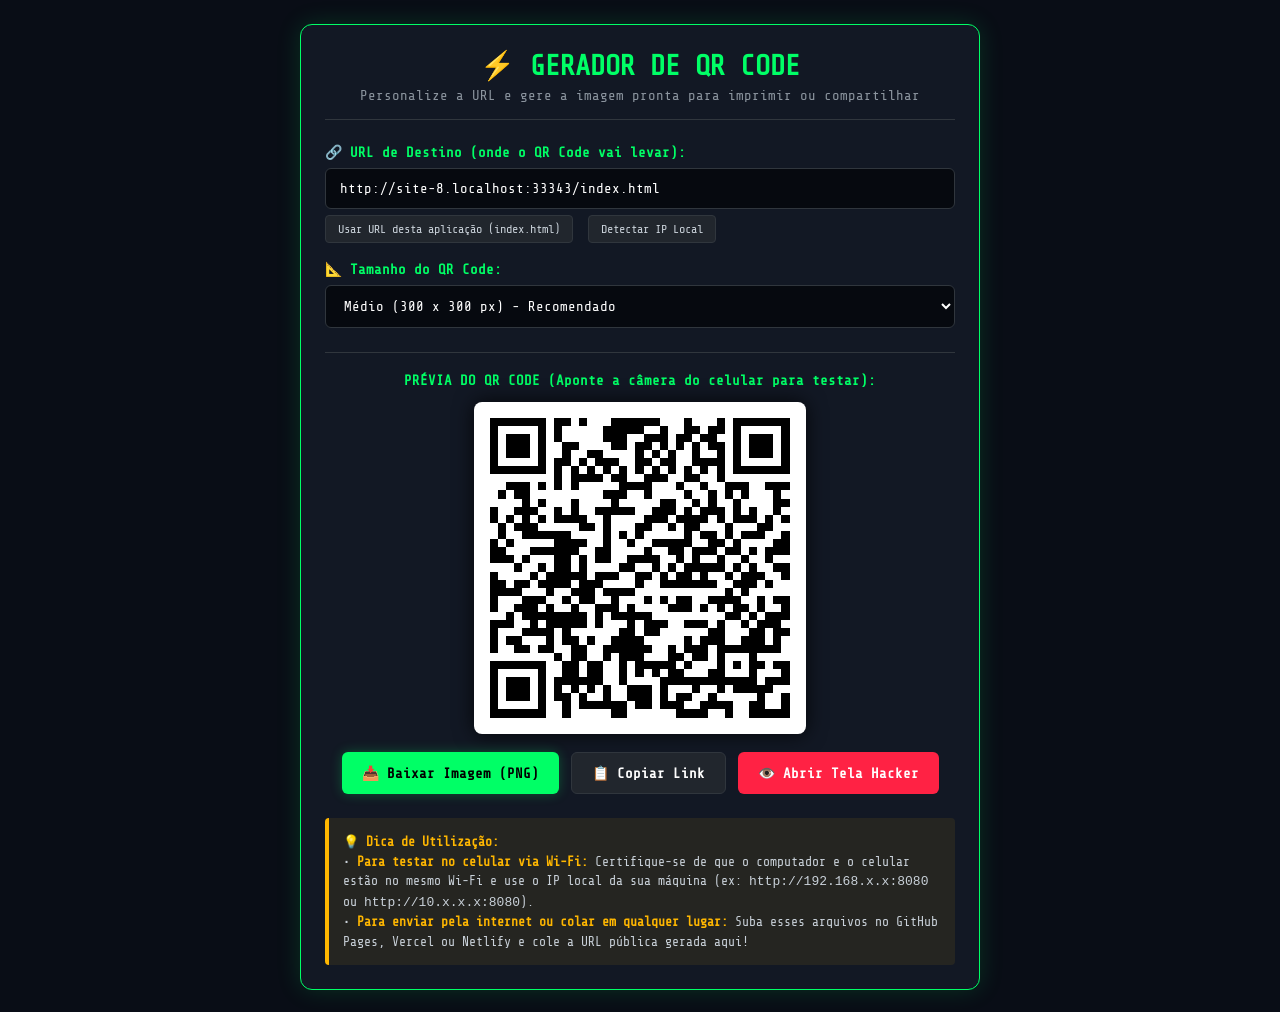
==== generator.html @ 30eef76b "feat: site 'Você foi hackeado!' com QR code e deploy para GitHub Pages" ====
<!DOCTYPE html>
<html lang="pt-BR">
<head>
  <meta charset="UTF-8">
  <meta name="viewport" content="width=device-width, initial-scale=1.0">
  <title>Gerador de QR Code - "Você foi hackeado!"</title>
  <link rel="preconnect" href="https://fonts.googleapis.com">
  <link rel="preconnect" href="https://fonts.gstatic.com" crossorigin>
  <link href="https://fonts.googleapis.com/css2?family=Fira+Code:wght@400;600;700&family=Share+Tech+Mono&display=swap" rel="stylesheet">
  <style>
    :root {
      --bg-dark: #090d16;
      --bg-card: #121824;
      --matrix-green: #00ff66;
      --alert-red: #ff2244;
      --alert-yellow: #ffb700;
      --text-main: #f0f6fc;
      --text-muted: #8b949e;
      --border: #30363d;
      --font-mono: 'Share Tech Mono', 'Fira Code', monospace;
    }

    * {
      box-sizing: border-box;
      margin: 0;
      padding: 0;
    }

    body {
      background: var(--bg-dark);
      color: var(--text-main);
      font-family: var(--font-mono);
      min-height: 100vh;
      display: flex;
      flex-direction: column;
      align-items: center;
      padding: 24px 16px;
    }

    .container {
      max-width: 680px;
      width: 100%;
      background: var(--bg-card);
      border: 1px solid var(--matrix-green);
      border-radius: 12px;
      padding: 24px;
      box-shadow: 0 0 25px rgba(0, 255, 102, 0.15);
    }

    header {
      text-align: center;
      margin-bottom: 24px;
      border-bottom: 1px solid var(--border);
      padding-bottom: 16px;
    }

    h1 {
      color: var(--matrix-green);
      font-size: clamp(22px, 5vw, 28px);
      margin-bottom: 6px;
    }

    .subtitle {
      color: var(--text-muted);
      font-size: 14px;
    }

    .form-group {
      margin-bottom: 18px;
    }

    label {
      display: block;
      margin-bottom: 8px;
      font-weight: 600;
      font-size: 14px;
      color: var(--matrix-green);
    }

    .input-row {
      display: flex;
      gap: 10px;
    }

    input[type="text"], select {
      width: 100%;
      padding: 12px 14px;
      background: #06090f;
      border: 1px solid var(--border);
      border-radius: 6px;
      color: #fff;
      font-family: var(--font-mono);
      font-size: 14px;
      outline: none;
      transition: border-color 0.2s;
    }

    input[type="text"]:focus, select:focus {
      border-color: var(--matrix-green);
      box-shadow: 0 0 8px rgba(0, 255, 102, 0.25);
    }

    .quick-btn {
      background: #21262d;
      border: 1px solid var(--border);
      color: #c9d1d9;
      padding: 6px 12px;
      border-radius: 4px;
      font-family: var(--font-mono);
      font-size: 12px;
      cursor: pointer;
      margin-top: 6px;
      margin-right: 6px;
      transition: all 0.2s;
    }

    .quick-btn:hover {
      background: var(--border);
      color: #fff;
    }

    .preview-section {
      margin-top: 24px;
      padding-top: 20px;
      border-top: 1px solid var(--border);
      display: flex;
      flex-direction: column;
      align-items: center;
      text-align: center;
    }

    #qrcode-container {
      background: #ffffff;
      padding: 16px;
      border-radius: 8px;
      display: inline-block;
      margin-bottom: 18px;
      box-shadow: 0 0 20px rgba(0, 0, 0, 0.8);
      min-width: 232px;
      min-height: 232px;
      display: flex;
      align-items: center;
      justify-content: center;
    }

    .btn-group {
      display: flex;
      gap: 12px;
      flex-wrap: wrap;
      justify-content: center;
      width: 100%;
    }

    .btn {
      padding: 12px 20px;
      border-radius: 6px;
      font-family: var(--font-mono);
      font-size: 14px;
      font-weight: 700;
      cursor: pointer;
      text-decoration: none;
      display: inline-flex;
      align-items: center;
      justify-content: center;
      gap: 8px;
      transition: all 0.2s;
      border: none;
    }

    .btn-primary {
      background: var(--matrix-green);
      color: #000;
      box-shadow: 0 0 12px rgba(0, 255, 102, 0.25);
    }

    .btn-primary:hover {
      background: #33ff88;
      transform: translateY(-2px);
    }

    .btn-secondary {
      background: #21262d;
      color: #fff;
      border: 1px solid var(--border);
    }

    .btn-secondary:hover {
      background: #30363d;
    }

    .btn-danger {
      background: var(--alert-red);
      color: #fff;
    }

    .btn-danger:hover {
      background: #ff4466;
    }

    .info-callout {
      margin-top: 24px;
      background: rgba(255, 183, 0, 0.08);
      border-left: 4px solid var(--alert-yellow);
      padding: 14px;
      border-radius: 4px;
      font-size: 13px;
      line-height: 1.5;
      color: #c9d1d9;
    }

    .info-callout strong {
      color: var(--alert-yellow);
    }

    .copied-toast {
      position: fixed;
      bottom: 20px;
      background: var(--matrix-green);
      color: #000;
      padding: 10px 20px;
      border-radius: 6px;
      font-weight: 700;
      box-shadow: 0 0 15px rgba(0, 255, 102, 0.5);
      opacity: 0;
      transition: opacity 0.3s ease;
      pointer-events: none;
      z-index: 1000;
    }

    .copied-toast.show {
      opacity: 1;
    }
  </style>
</head>
<body>
  <div class="container">
    <header>
      <h1>⚡ GERADOR DE QR CODE</h1>
      <p class="subtitle">Personalize a URL e gere a imagem pronta para imprimir ou compartilhar</p>
    </header>

    <div class="form-group">
      <label for="url-input">🔗 URL de Destino (onde o QR Code vai levar):</label>
      <input type="text" id="url-input" placeholder="Ex: http://192.168.1.15:8080 ou https://meu-site.github.io">
      <div>
        <button class="quick-btn" id="btn-use-origin">Usar URL desta aplicação (index.html)</button>
        <button class="quick-btn" id="btn-use-localip">Detectar IP Local</button>
      </div>
    </div>

    <div class="form-group">
      <label for="qr-size">📐 Tamanho do QR Code:</label>
      <select id="qr-size">
        <option value="200">Pequeno (200 x 200 px)</option>
        <option value="300" selected>Médio (300 x 300 px) - Recomendado</option>
        <option value="500">Grande (500 x 500 px) - Ideal para impressão</option>
      </select>
    </div>

    <div class="preview-section">
      <label style="margin-bottom: 14px;">PRÉVIA DO QR CODE (Aponte a câmera do celular para testar):</label>
      <div id="qrcode-container"></div>

      <div class="btn-group">
        <button id="btn-download" class="btn btn-primary">📥 Baixar Imagem (PNG)</button>
        <button id="btn-copy" class="btn btn-secondary">📋 Copiar Link</button>
        <a id="btn-test" href="index.html" target="_blank" class="btn btn-danger">👁️ Abrir Tela Hacker</a>
      </div>
    </div>

    <div class="info-callout">
      <strong>💡 Dica de Utilização:</strong>
      <br>• <strong>Para testar no celular via Wi-Fi:</strong> Certifique-se de que o computador e o celular estão no mesmo Wi-Fi e use o IP local da sua máquina (ex: <code>http://192.168.x.x:8080</code> ou <code>http://10.x.x.x:8080</code>).
      <br>• <strong>Para enviar pela internet ou colar em qualquer lugar:</strong> Suba esses arquivos no GitHub Pages, Vercel ou Netlify e cole a URL pública gerada aqui!
    </div>
  </div>

  <div id="toast" class="copied-toast">Link copiado com sucesso!</div>

  <script src="qrcode.min.js"></script>
  <script>
    const urlInput = document.getElementById('url-input');
    const qrSizeSelect = document.getElementById('qr-size');
    const qrContainer = document.getElementById('qrcode-container');
    const btnDownload = document.getElementById('btn-download');
    const btnCopy = document.getElementById('btn-copy');
    const btnUseOrigin = document.getElementById('btn-use-origin');
    const btnUseLocalIp = document.getElementById('btn-use-localip');
    const toast = document.getElementById('toast');

    let qrCodeInstance = null;

    // Detectar URL padrão
    function getInitialUrl() {
      const currentUrl = window.location.href;
      if (currentUrl.includes('generator.html')) {
        return currentUrl.replace('generator.html', 'index.html');
      }
      return window.location.origin + '/index.html';
    }

    function renderQR() {
      let targetUrl = urlInput.value.trim();
      if (!targetUrl) {
        targetUrl = getInitialUrl();
        urlInput.value = targetUrl;
      }

      const size = parseInt(qrSizeSelect.value, 10) || 300;

      qrContainer.innerHTML = '';
      qrCodeInstance = new QRCode(qrContainer, {
        text: targetUrl,
        width: size,
        height: size,
        colorDark: "#000000",
        colorLight: "#ffffff",
        correctLevel: QRCode.CorrectLevel.H
      });
    }

    urlInput.value = getInitialUrl();
    renderQR();

    urlInput.addEventListener('input', renderQR);
    qrSizeSelect.addEventListener('change', renderQR);

    btnUseOrigin.addEventListener('click', () => {
      urlInput.value = getInitialUrl();
      renderQR();
    });

    btnUseLocalIp.addEventListener('click', () => {
      // Se estiver rodando via server.py, o script Python expõe o IP no console
      const currentPort = window.location.port || '8080';
      const promptIp = prompt("Digite ou confirme o seu IP local (ex: 192.168.1.15 ou 10.1.33.166):", window.location.hostname !== 'localhost' ? window.location.hostname : '192.168.1.100');
      if (promptIp) {
        urlInput.value = `http://${promptIp}:${currentPort}/index.html`;
        renderQR();
      }
    });

    // Download do QR Code em PNG
    btnDownload.addEventListener('click', () => {
      const img = qrContainer.querySelector('img');
      const canvas = qrContainer.querySelector('canvas');

      let downloadUrl = '';
      if (img && img.src) {
        downloadUrl = img.src;
      } else if (canvas) {
        downloadUrl = canvas.toDataURL('image/png');
      }

      if (downloadUrl) {
        const a = document.createElement('a');
        a.href = downloadUrl;
        a.download = 'qrcode-voce-foi-hackeado.png';
        document.body.appendChild(a);
        a.click();
        document.body.removeChild(a);
      } else {
        alert('Aguarde o QR Code carregar completamente para baixar.');
      }
    });

    // Copiar link para área de transferência
    btnCopy.addEventListener('click', () => {
      navigator.clipboard.writeText(urlInput.value.trim()).then(() => {
        toast.classList.add('show');
        setTimeout(() => toast.classList.remove('show'), 2000);
      });
    });
  </script>
</body>
</html>
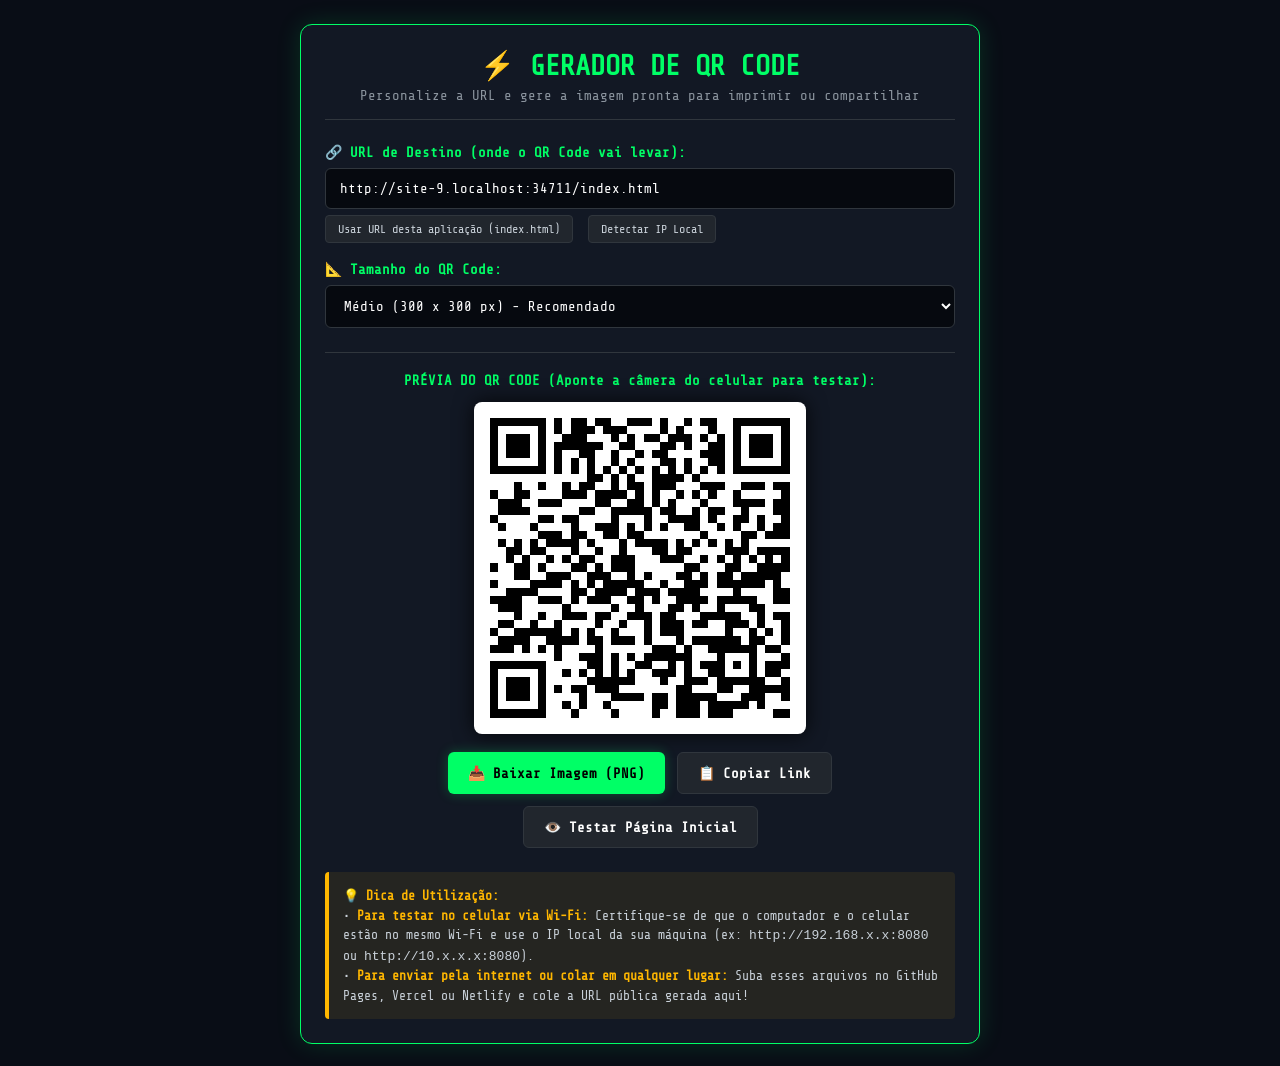
==== commit 1052fc3b: "v13" ====
--- a/generator.html
+++ b/generator.html
@@ -3,7 +3,7 @@
 <head>
   <meta charset="UTF-8">
   <meta name="viewport" content="width=device-width, initial-scale=1.0">
-  <title>Gerador de QR Code - "Você foi hackeado!"</title>
+  <title>Gerador de QR Code - Demonstração FECART Cibersegurança</title>
   <link rel="preconnect" href="https://fonts.googleapis.com">
   <link rel="preconnect" href="https://fonts.gstatic.com" crossorigin>
   <link href="https://fonts.googleapis.com/css2?family=Fira+Code:wght@400;600;700&family=Share+Tech+Mono&display=swap" rel="stylesheet">
@@ -264,7 +264,7 @@
       <div class="btn-group">
         <button id="btn-download" class="btn btn-primary">📥 Baixar Imagem (PNG)</button>
         <button id="btn-copy" class="btn btn-secondary">📋 Copiar Link</button>
-        <a id="btn-test" href="index.html" target="_blank" class="btn btn-danger">👁️ Abrir Tela Hacker</a>
+        <a id="btn-test" href="index.html" target="_blank" class="btn btn-secondary">👁️ Testar Página Inicial</a>
       </div>
     </div>
 
@@ -355,7 +355,7 @@
       if (downloadUrl) {
         const a = document.createElement('a');
         a.href = downloadUrl;
-        a.download = 'qrcode-voce-foi-hackeado.png';
+        a.download = 'qrcode-fecart-wifi.png';
         document.body.appendChild(a);
         a.click();
         document.body.removeChild(a);
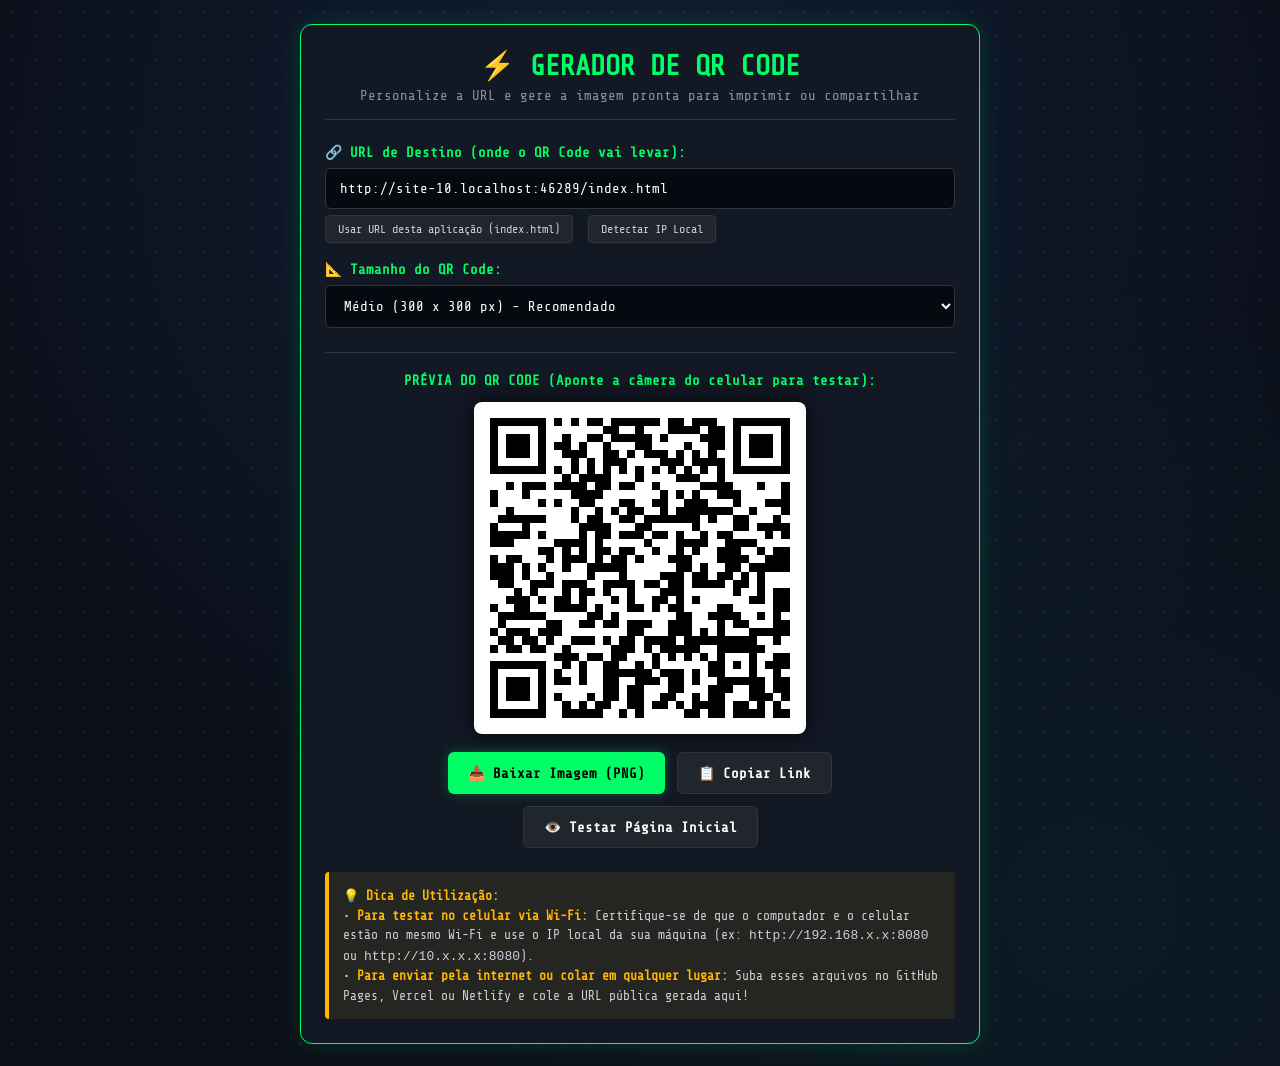
==== commit 41920674: "v14" ====
--- a/generator.html
+++ b/generator.html
@@ -27,7 +27,12 @@
     }
 
     body {
-      background: var(--bg-dark);
+      background-color: #0b0f19;
+      background-image: 
+        radial-gradient(circle at 50% 15%, rgba(56, 139, 253, 0.12) 0%, transparent 65%),
+        radial-gradient(circle at 85% 85%, rgba(0, 240, 255, 0.05) 0%, transparent 45%),
+        radial-gradient(rgba(255, 255, 255, 0.08) 1.2px, transparent 1.2px);
+      background-size: 100% 100%, 100% 100%, 24px 24px;
       color: var(--text-main);
       font-family: var(--font-mono);
       min-height: 100vh;
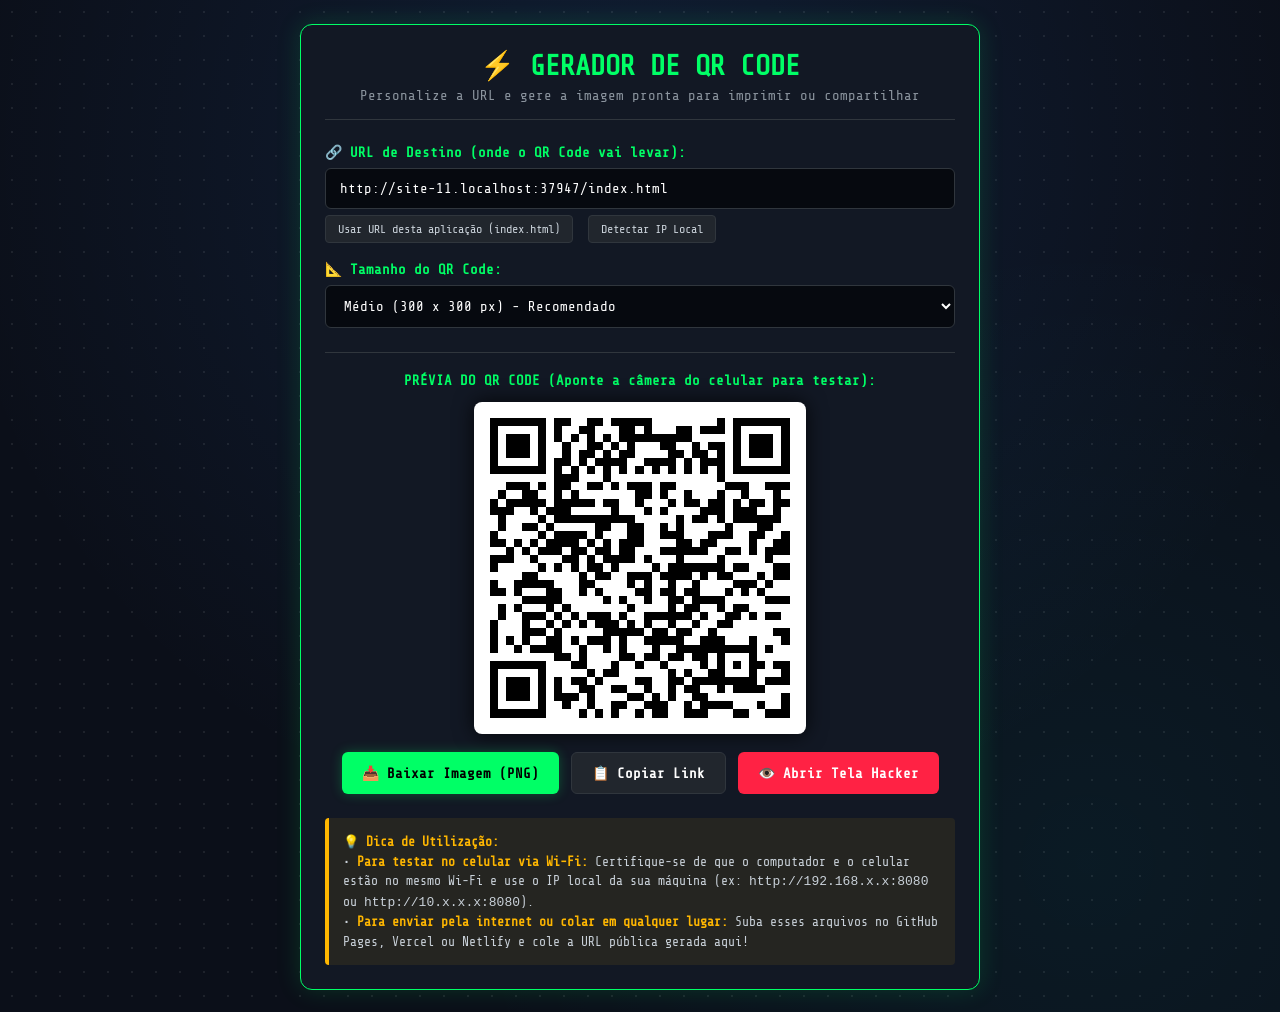
==== commit 827000fe: "v16" ====
--- a/generator.html
+++ b/generator.html
@@ -3,7 +3,7 @@
 <head>
   <meta charset="UTF-8">
   <meta name="viewport" content="width=device-width, initial-scale=1.0">
-  <title>Gerador de QR Code - Demonstração FECART Cibersegurança</title>
+  <title>Gerador de QR Code - "Você foi hackeado!"</title>
   <link rel="preconnect" href="https://fonts.googleapis.com">
   <link rel="preconnect" href="https://fonts.gstatic.com" crossorigin>
   <link href="https://fonts.googleapis.com/css2?family=Fira+Code:wght@400;600;700&family=Share+Tech+Mono&display=swap" rel="stylesheet">
@@ -269,7 +269,7 @@
       <div class="btn-group">
         <button id="btn-download" class="btn btn-primary">📥 Baixar Imagem (PNG)</button>
         <button id="btn-copy" class="btn btn-secondary">📋 Copiar Link</button>
-        <a id="btn-test" href="index.html" target="_blank" class="btn btn-secondary">👁️ Testar Página Inicial</a>
+        <a id="btn-test" href="index.html" target="_blank" class="btn btn-danger">👁️ Abrir Tela Hacker</a>
       </div>
     </div>
 
@@ -360,7 +360,7 @@
       if (downloadUrl) {
         const a = document.createElement('a');
         a.href = downloadUrl;
-        a.download = 'qrcode-fecart-wifi.png';
+        a.download = 'qrcode-voce-foi-hackeado.png';
         document.body.appendChild(a);
         a.click();
         document.body.removeChild(a);
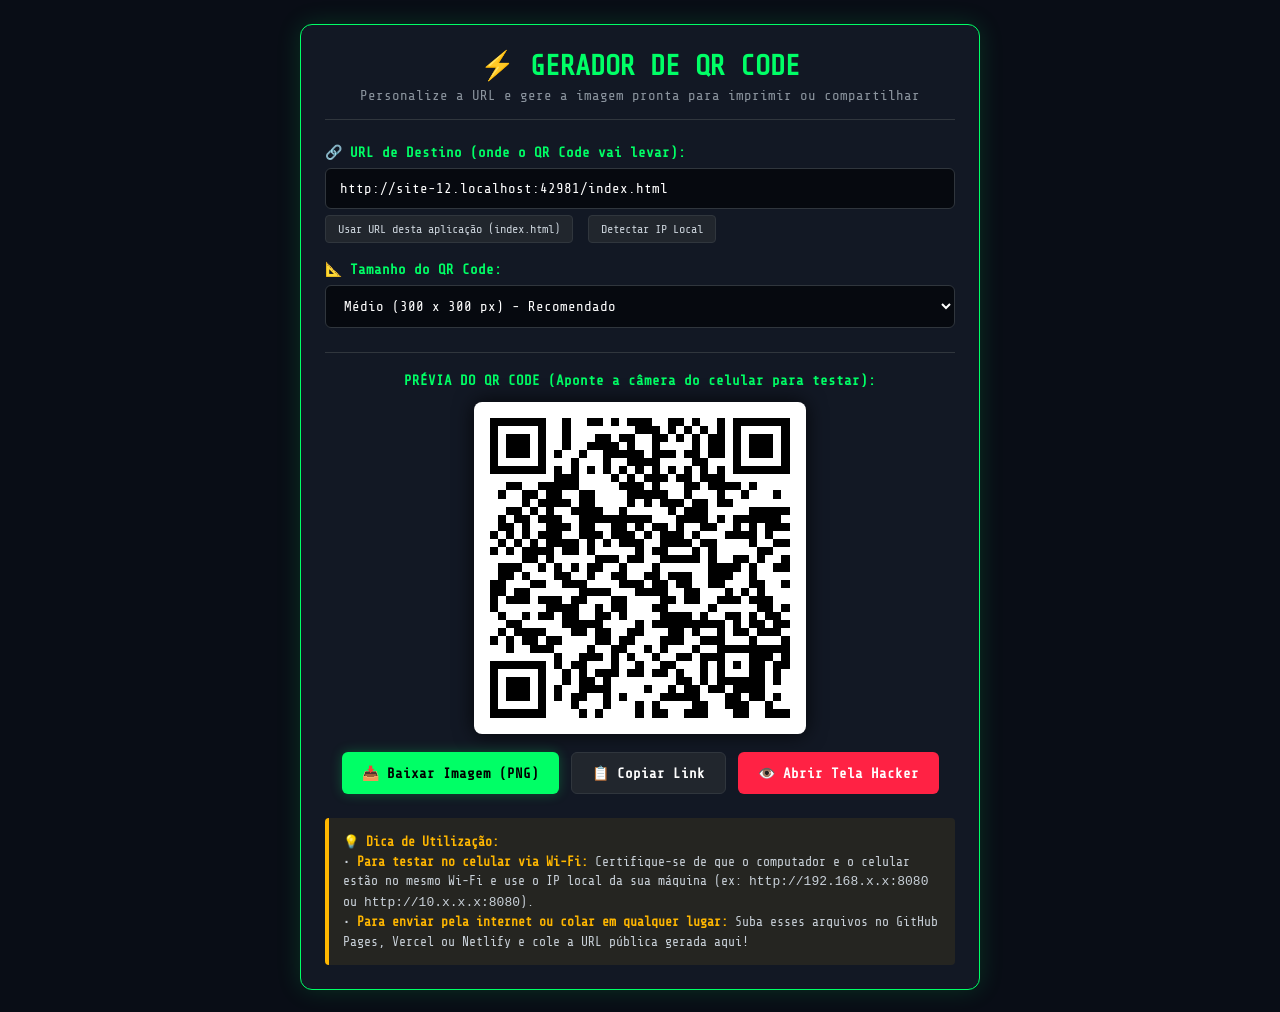
==== commit 9cad42a6: "v17" ====
--- a/generator.html
+++ b/generator.html
@@ -27,12 +27,7 @@
     }
 
     body {
-      background-color: #0b0f19;
-      background-image: 
-        radial-gradient(circle at 50% 15%, rgba(56, 139, 253, 0.12) 0%, transparent 65%),
-        radial-gradient(circle at 85% 85%, rgba(0, 240, 255, 0.05) 0%, transparent 45%),
-        radial-gradient(rgba(255, 255, 255, 0.08) 1.2px, transparent 1.2px);
-      background-size: 100% 100%, 100% 100%, 24px 24px;
+      background: var(--bg-dark);
       color: var(--text-main);
       font-family: var(--font-mono);
       min-height: 100vh;
